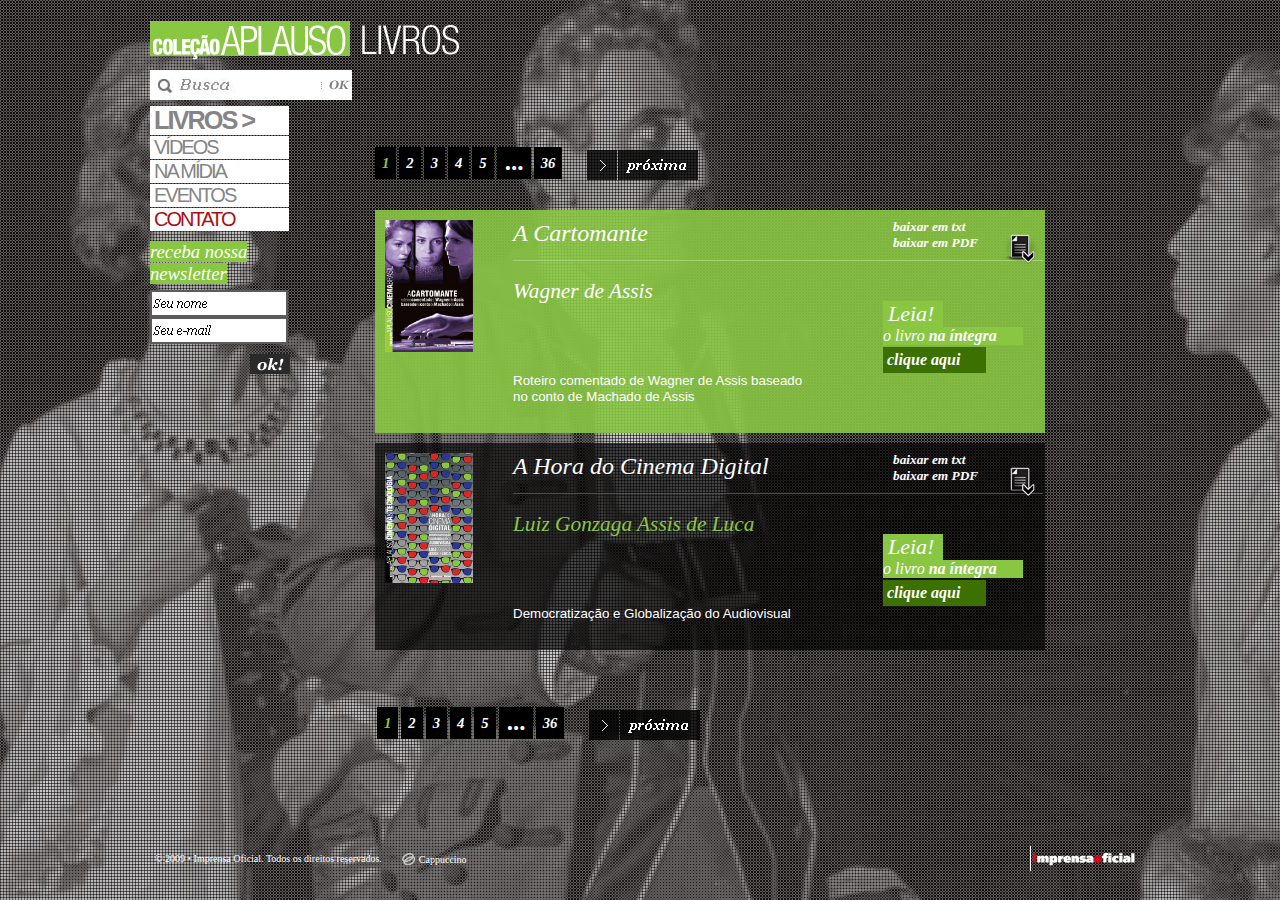
==== lista-livros.html @ cb3e5b10 "Colecao aplauso" ====
<!DOCTYPE html PUBLIC "-//W3C//DTD XHTML 1.0 Strict//EN" "http://www.w3.org/TR/xhtml1/DTD/xhtml1-strict.dtd">
<html xmlns="http://www.w3.org/1999/xhtml">

<head>
    <meta http-equiv="Content-Type" content="text/html; charset=UTF-8">

    <title>Coleção Aplauso</title>
    <link rel="stylesheet" type="text/css" href="content/css/estilo.css">
    <!--[if lte IE 7]>
    <link rel="stylesheet" type="text/css" href="content/css/estilo.ie.css" />
    <![endif]-->
    <script type="text/javascript" src="content/js/jquery.js"></script>
    <!--<script type="text/javascript" src="content/js/lightbox.js"></script>-->

    <!-- chama o JS para o menu jquery -->
    <script type="text/javascript" src="content/js/menu_jquery.js"></script>

    <!-- chama o CSS para o menu jquery -->
    <link rel="stylesheet" type="text/css" href="content/css/estilo_menu_jquery.css">


    <script type="text/javascript">
        jQuery(document).ready(function () {

            var numRand = Math.floor((Math.random() * 5) + 1); // gera numero aleatorio entre 1 e 8
            jQuery('body').addClass('background' + numRand + ''); // adiciona class ao body
            var bodyHeight = jQuery('body').innerHeight(); // grava altura total do body
            var windowHeight = jQuery(window).height(); // grava altura total da janela

            if (bodyHeight > windowHeight) {

            } else {
                jQuery('.reticula').css('height', windowHeight);
            }

        });
    </script>
    <!-- **************************** GLOBAL - HEADER - fim -->
    <script type="text/javascript" src="content/js/geral.js"></script>
</head>

<body class="background2">
    <!-- BEGIN WAYBACK TOOLBAR INSERT -->
    <script type="text/javascript" src="content/images/timestamp.js.download" charset="utf-8"></script>
    <script type="text/javascript" src="content/images/graph-calc.js.download" charset="utf-8"></script>
    <script type="text/javascript" src="content/images/auto-complete.js.download" charset="utf-8"></script>
    <script type="text/javascript" src="content/images/toolbar.js.download" charset="utf-8"></script>
    <style type="text/css">
        body {
            margin-top: 0 !important;
            padding-top: 0 !important;
            /*min-width:800px !important;*/
        }

        .wb-autocomplete-suggestions {
            text-align: left;
            cursor: default;
            border: 1px solid #ccc;
            border-top: 0;
            background: #fff;
            box-shadow: -1px 1px 3px rgba(0, 0, 0, .1);
            position: absolute;
            display: none;
            z-index: 2147483647;
            max-height: 254px;
            overflow: hidden;
            overflow-y: auto;
            box-sizing: border-box;
        }

        .wb-autocomplete-suggestion {
            position: relative;
            padding: 0 .6em;
            line-height: 23px;
            white-space: nowrap;
            overflow: hidden;
            text-overflow: ellipsis;
            font-size: 1.02em;
            color: #333;
        }

        .wb-autocomplete-suggestion b {
            font-weight: bold;
        }

        .wb-autocomplete-suggestion.selected {
            background: #f0f0f0;
        }
    </style>
    <script type="text/javascript">
        __wm.bt(575, 27, 25, 2, "web", "http://aplauso.imprensaoficial.com.br:80/lista-livros.php", "2010-07-24", 1996);
    </script>
    <div class="wb-autocomplete-suggestions " style="left: 0px; top: 1px; width: 0px;"></div>

    <div class="reticula">
        <!-- inicio RETICULA -->
        <div id="page_center">
            <div class="banner_pagina_verde"><a href="home.html"><img class="topo-verde" src="content/images/topo-verde.png"></a>
                <img class="topo-livros" src="content/images/topo-livros.png"></div>
            <!-- banner/titulo da pagina ######################### -->

            <div id="navegacao">
                <!-- inicio da  BUSCA # # # # # # # # # # # # # # # # # # # # # # # # # # # # # # # # -->
                <form name="FormularioBusca" action="lista-livros.html" method="get">
                    <fieldset id="busca-livros">
                        <p class="lupa"></p>
                        <input type="text" name="busca-livros-lista" class="mostra_texto_busca" id="caixa_busca">
                        <input type="submit" class="bt-ok" value="" name="bt-ok-busca">
                    </fieldset>
                </form>
                <!-- fim da  BUSCA # # # # # # # # # # # # # # # # # # # # # # # # # # # # # # # # -->

                <!-- inicio MENU JQUERY # # # # # # # # # # # # # # # # # # # # # # # # # # # # # # # # -->
                <ul class="menu">
                    <li id="livros">
                        <a href="lista-livros.html" class="" id="primeiro-livros">LIVROS ></a>
                        <ul class="sub_livros">
                            <li class="item1"><a href="lista-livros.html">CIÊNCIA E TECNOLOGIA</a></li>
                            <li class="item1"><a href="lista-livros.html">CRÔNICAS</a></li>
                            <li class="item1"><a href="lista-livros.html">SÉRIE CINEMA BRASIL</a></li>
                            <li class="item1"><a href="lista-livros.html">TODOS</a></li>
                            <p></p><br /><!-- UM ESPACO QUE FICA DEBAIXO DO ULTIMO LINK -->
                        </ul>
                    </li>
                
                    <li id="videos"><a href="#" class="">V&Iacute;DEOS</a></li>
                    <li id="midia"><a href="#" class="">NA M&Iacute;DIA</a></li>
                    <li id="eventos"><a href="#" class="">EVENTOS</a></li>
                    <li id="contato"><a href="contato.html" class="selected">CONTATO</a></li>
                </ul>
                <!-- FINAL MENU JQUERY # # # # # # # # # # # # # # # # # # # # # # # # # # # # # # # # -->


                <div class="receba-news-livros">
                    <form name="frmNewsletter" action="#"
                        method="POST" target="iBusca" onsubmit="return checaNewslleter();">
                        <h2 class="news-verde"><span class="txt1-news">receba nossa</span><br><span class="txt2-news">newsletter</span></h2>

                        <input class="news-seunome nome-news inp-nome" type="text" name="nome" value=""><br>

                        <input class="news-seuemail email-news inp-email" type="text" name="email" value="">

                        <span id="retornoNewsletter" class="obrigado-lista">
                            <!--<p>Obrigado!</p><p>Em breve você irá receber nossa newsletter.-->
                        </span>

                        <input width="40" height="20" class="news-ok-lista" type="submit" name="ok" id="bt-ok" value="">
                    </form>
                </div>
            </div>



            <!-- inicio CONTEUDO # # # # # # # # # # # # # # # # # # # # # # # # # # # # # # # # # #   -->
            <div class="conteudo_lista_livros">

                <!-- inicio NUMEROS PAGINAS # # # # # # # # # # # #  -->
                <ul class="numero_paginas">
                    <li class="selected"><a href="#" title="">1</a></li>
                    <li><a href="#" title="">2</a></li>
                    <li><a href="#" title="">3</a></li>
                    <li><a href="#" title="">4</a></li>
                    <li><a href="#" title="">5</a></li>
                    <li class="espaco">&nbsp;<p>...</p>
                    </li>
                    <li><a href="#" title="">36</a></li>
                    <li class="proxima"><a href="#" title=""><img src="content/images/btn-prox.png"></a><span class="seta"></span></li>
                </ul>
                <!-- fim NUMEROS PAGINAS # # # # # # # # # # # #  -->


                <div id="box_tranparente">
                    <ul class="lista_livros">
                        <li class="back_verde">
                            <span class="foto_livro">
                                <a href="livro-interna.html" title="Ler Este Livro"><img src="content/images/capa.jpg"
                                        alt="" width="88" class="imagem"></a>
                            </span>
                            <div class="informacoes">
                                <a href="livro-interna.html" title="Ler Este Livro">
                                    <h2 class="nome_livro">A Cartomante</h2><br>
                                    <h4 class="autor">Wagner de Assis</h4>
                                </a>
                                <div class="baixar">
                                    <p class="baixar-txt"><a href="#" target="_blank">baixar em txt</a></p>
                                    <p class="baixar-pdf"><a href="#" target="_blank">baixar em PDF</a></p>
                                    <p class="img-baixar"><img src="content/images/ico-baixar.png"></p>

                                    <div class="leia-livro-novo-interna ">
                                        <h2> Leia! </h2>
                                        <h4>o livro <b>na íntegra</b></h4>
                                        <h4 class="clique-leia">
                                            <a href="livro-interna.html" title="Ler Este Livro">clique aqui</a>
                                            <p></p>
                                        </h4>
                                    </div>
                                </div>

                                <p class="serie">
                                    <span class="descricao">
                                        Roteiro comentado de Wagner de Assis baseado no conto de
                                        Machado de Assis
                                    </span>
                                </p>
                            </div>
                            <br style="clear:both">
                            &nbsp;
                        </li>
                        <li class="back_preto">
                            <span class="foto_livro">
                                <a href="livro-interna.html" title="Ler Este Livro"><img src="content/images/capa(1).jpg" alt="" width="88"class="imagem"></a>
                            </span>
                            <div class="informacoes">
                                <a href="livro-interna.html" title="Ler Este Livro">
                                    <h2 class="nome_livro">A Hora do Cinema Digital</h2>
                                    <br>
                                    <h4 class="autor">Luiz Gonzaga Assis de Luca</h4>
                                </a>
                                <div class="baixar">
                                    <p class="baixar-txt"><a href="#" target="_blank">baixar em txt</a></p>
                                    <p class="baixar-pdf"><a href="#" target="_blank">baixar em PDF</a></p>
                                    <p class="img-baixar"><img src="content/images/ico-baixar.png"></p>
                                    <div class="leia-livro-novo-interna ">
                                        <h2> Leia! </h2>
                                        <h4>o livro <b>na íntegra</b></h4>
                                        <h4 class="clique-leia">
                                            <a href="livro-interna.html" title="Ler Este Livro">clique aqui</a>
                                            <p></p>
                                        </h4>
                                    </div>
                                </div>
                                <p class="serie">
                                    <!-- <span class="titulo_serie">Ciência e Tecnologia</span> -->
                                    <span class="descricao"> Democratização e Globalização do Audiovisual </span>
                                </p>
                            </div>
                            <br style="clear:both">
                            &nbsp;
                        </li>
                    </ul>


                    <div class="numero_paginas_baixo">
                        <!-- inicio NUMEROS PAGINAS # # # # # # # # # # # #  -->
                        <ul class="numero_paginas">
                            <li class="selected"><a href="#" title="">1</a></li>
                            <li><a href="#" title="">2</a></li>
                            <li><a href="#" title="">3</a></li>
                            <li><a href="#" title="">4</a></li>
                            <li><a href="#" title="">5</a></li>
                            <li class="espaco">&nbsp;
                                <p>...</p>
                            </li>
                            <li><a href="#" title="">36</a></li>
                            <li class="proxima"><a href="#" title=""><img src="content/images/btn-prox.png"></a><span class="seta"></span></li>
                        </ul> <!-- fim NUMEROS PAGINAS # # # # # # # # # # # #  -->
                    </div>
                    <br style="clear:both">
                </div>
            </div>
            <!-- fim CONTEUDO # # # # # # # # # # # # # # # # # # # # # # # # # # # # # # # # # #   -->
            


            
            <!-- inicio FOOTER # # # # # # # # # # #  -->
            <div id="footer">
                <p class="copyright">© 2009 • Imprensa Oficial. Todos os direitos reservados.</p>
                <p class="cappuccino"><img src="content/images/logo_cappuccino.png" alt="Logotipo da Cappuccino"><a target="_blank" href="#" title="Site da Cappuccino">Cappuccino</a></p>
                <p class="impresaooficial"><a target="_blank" href="#" title="Imprensa Oficial"><img src="content/images/footer_impresaoficial.png" alt=""></a></p>
            </div>
            <!-- fim FOOTER # # # # # # # # # # #  -->
            <br style="clear:both">
        </div>
    </div>
    <!-- fim RETICULA -->
</body>

</html>
---- content/css/estilo.css ----
/* CSS Document */

html, body {
	padding:0;
	margin:0
}
* {
	padding:0;
	margin:0;
	border:none;
	list-style:none;
}
body {
	/*background-image:url(../imagesbackground_home.jpg);*/
	background-color:#0e0e0e;
	background-position:center;
	background-position:top;
	background-repeat:no-repeat;
	padding:0;
	margin:0;
	height:100%;
}
/* BACKGROUNDs BODY # # # # # # # # # # # */
.background1 {
	background-image:url('../images/background_01.jpg');
}
.background2 {
	background-image:url('../images/background_02.jpg');
}
.background3 {
	background-image:url('../images/background_03.jpg');
}
.background4 {
	background-image:url('../images/background_04.jpg');
}
.background5 {
	background-image:url('../images/background_05.jpg');
}
/* BACKGROUNDs BODY # # # # # # # # # # # */



.reticula {
	background-image:url('../images/reticula.gif');
	background-repeat:repeat;
	height:100%;
}
#container {
	width:99.9%;
	background-image:url('../images/reticula.gif');
}
#page_center {
	width:990px;
	/*position:relative;
	left:50%;
	margin-left:-505px;*/
	padding-top:20px;
	padding-left:10px;
	margin-left:auto;
	margin-right:auto;
}
/*CONTINUA NA WEB - CORES*/

.txt1_verde, .txt2_verde {
	padding:0 3px 0 3px;
	background-color:#89c742;
}
.txt1_laranja, .txt2_laranja {
	padding:0 3px 0 3px;
	background-color:#f26522;
}
.txt1_azul, .txt2_azul {
	padding:0 3px 0 3px;
	background-color:#20409a;
}
.txt1_roxo, .txt2_roxo {
	padding:0 3px 0 3px;
	background-color:#7f3f98;
}
.txt1_vinho, .txt2_vinho {
	padding:0 3px 0 3px;
	background-color:#a90e13;
}
/* inicio BUSCA # # # # # # # # # # # # # # # # # # # # # # # # # # # # # # # # # */
.lupa {
	background-image:url('../images/lupa_busca.jpg');
	float:left;
	height:23px;
 *+height:24px;
	padding:3.5px 0;
	text-indent:-20000px;
	width:29px;
	z-index:30000;
 *+text-indent:0px;
}
#lupa {
	background-image:url('../images/lupa_busca.jpg');
	height:30px;
	padding:3.5px 0;
	width:29px;
	z-index:30000;
	text-indent:-20000px;
}
#busca-livros {
	margin-bottom:6px;
	position:relative;
}
#busca-livros label {
	height:50px;
}
#busca-livros input .campo_texto {
	background-color:#fff;
	height:23px;
	width:175px;
	float:left;
	padding-top:7px;
	font-size:14px;
	font-family:Arial, Helvetica, sans-serif;
	font-weight:normal;
	font-family:Georgia, "Times New Roman", Times, serif;
	font-style:italic;
}

.mostra_texto_busca {
	height:16px;
	padding:7px;
	position:absolute;
	width:100px;
}
#caixa_busca {
	padding:7px 0;
	float:left;
	width:173px;
	position:absolute;
	background-image:url('../images/texto_busca.jpg');
	background-position:left;
	background-repeat:no-repeat;
}
.bt-ok {
	background-image:url('../images/btn-ok-busca.png');
	background-repeat:no-repeat;
	cursor:pointer;
	height:19px;
	/*left:300px;*/
	position:relative;
	text-indent:-999999px;
	margin-top:3px;
/*	top:94px;
*+top:75px;*/
	width:34px;
	float:right;
}
/* final BUSCA # # # # # # # # # # # # # # # # # # # # # # # # # # # # # # # # # */




/* INICIO navegacao  # # # # # # # # # # # # # # # # # # # # # # # # # # # # # # # # # */
#navegacao {
	float:left;
	width:200px;
}
/* FIM navegacao  # # # # # # # # # # # # # # # # # # # # # # # # # # # # # # # # # */











/*Inicio FOOTER # # # # # # # # # # # # # # # # # # # # # # # # # # # # # # # # # # # */
#footer {
	margin:5px;
	margin-top:50px;
	clear:both;
	color:#FFFFFF;
	/*+*margin-left:15px;
	+*width:900px;*/
	position:relative;
	bottom:0;
}
#footer p {
	float:left;
	font-family:Tahoma;
	font-size:10px;
}
/* imagens / governo , imprensa oficial*/
#footer .governo {
	margin-top:-10px;
}
#footer .impresaooficial {
	margin-top:-10px;
	margin-left:345px;
	margin-left:345px;
}
/*LADO DIREITO*/
#footer .cappuccino {
	margin-left:20px;
	margin-top:-4px;
}
#footer .cappuccino img {
	margin-top:2px;
	position:relative;
	top:2px;
	margin-right:4px;
}
/* LINKS */
#footer .cappuccino a {
	color:#FFFFFF;
	text-decoration:none;
}
#footer .cappuccino a:visited {
	color:#FFFFFF;
	text-decoration:none;
}
#footer .cappuccino a:hover {
	color:#FFFFFF;
	text-decoration:underline;
}
/*final  FOOTER # # # # # # # # # # # # # # # # # # # # # # # # # # # # # # # # # # # */





/*INICIO INDICAR PARA AMIGO # # # # # # # # # # # # # # # # # # # # # # # # # # # # # #  */
.menu_indicar {
	margin-top:35px;
	margin-bottom:50px;
	display:block;
}
.menu_indicar li {
	margin-bottom:10px;
}
/*FIM INDICAR PARA AMIGO # # # # # # # # # # # # # # # # # # # # # # # # # # # # # #  */













/* Livros Relaccionados*/
#titulos_relacionados {
	clear:both;
	margin-bottom:50px;
	margin-top:25px;
	display:block;
}
/*COMPRAR LIVRO / LER LIVRO ######################################*/
#comprar_livro {
	float:left;
}
/*PAGINA INICIAL - HOME ###################################################################################### */
.banner_pagina_vermelho {
	width:600px;
	height:50px;
	background-image:url(../imageslogo_topo_vermelho.png);
	background-repeat:no-repeat;
}
.banner_pagina_verde {
	width:600px;
	height:50px;/*background-image:url(../imageslogo_topo_verde_03.png);
	background-repeat:no-repeat;*/
}
.banner_pagina_roxo {
	width:600px;
	height:50px;/*background-image:url(../imageslogo_topo_roxo.png);
	background-repeat:no-repeat;*/
}
.banner_pagina_azul {
	width:600px;
	height:50px;/*background-image:url(../imageslogo_topo_azul.png);
	background-repeat:no-repeat;*/
}
.banner_pagina_laranja {
	width:600px;
	height:50px;/*background-image:url(../imageslogo_topo_laranja.png);
	background-repeat:no-repeat;*/
}
.banner_pagina_vinho {
	width:600px;
	height:50px;/*background-image:url(../imageslogo_topo_vinho.png);
	background-repeat:no-repeat;*/
}
.topo-livros {
	margin-bottom:2px;
}
.comeco {
}
.topo-verde {
	margin-bottom:-4px;
}
.topo-vermelho {
	margin-bottom:3px;
}
.topo-roxo {
	margin-bottom:0px;
}
.comeco-vermelho {
	margin-bottom:3px;
}
#menu li {
	list-style:none;
	margin-top:-5px;
}
#menu li ul li img {
	border-bottom:solid 2px #c8c8c8;
}
/* INICIO Conteudo #########################*/
.conteudo_home {
	padding-top:55px;
	float:left;
	margin-left:10px;
	margin-bottom:30px;
	width:750px;
	min-height:500px;
}
#container #page_center div.conteudo_livro_autor {
	padding-top:55px;
	float:left;
	margin-left:10px;
	margin-bottom:30px;
	width:750px;
	min-height:500px;
}
/* INICIO Lista de Livros #######################################################################################
#############################################################################################################*/


/* CLASS PARA PHP*/
.conteudo_lista_livros .numero_paginas .selected {
/*background-color:#89c742;*/
}
.conteudo_lista_livros .numero_paginas .espaco {
	background:#000000 none repeat scroll 0 0;
	width:20px;
}
.espaco {
	background:#000000 none repeat scroll 0 0;
	width:20px;
+*height:20px;
}
.espaco p {
	color:#FFFFFF;
	font-size:25px;
	font-weight:bold;
	height:24px;
	margin-left:1px;
	margin-top:-24px;
}
.conteudo_lista_livros .numero_paginas .espaco p {
	color:#FFFFFF;
	font-size:25px;
	font-weight:bold;
	height:24px;
	margin-left:1px;
	margin-top:-24px;
}
.conteudo_lista_livros .numero_paginas_baixo .espaco p {
	color:#FFFFFF;
	font-size:25px;
	font-weight:bold;
	height:24px;
	margin-left:1px;
	margin-top:-24px;
}
.conteudo_lista_livros .numero_paginas_baixo .espaco {
	background:#000000 none repeat scroll 0 0;
	width:20px;
}
/* CLASS PARA PHP*/



.conteudo_lista_livros {
	float:left;
	padding-top:55px;
	margin-left:210px;
 *+position:relative; /*HACK IE7*/
 *+left:-140px; /*HACK IE7*/
 *+top:25px; /*HACK IE7*/
	margin-bottom:100px;
	width:550px;
}
/* inicio numeros paginas*/
.conteudo_lista_livros .numero_paginas {/*alinha a lista de numero de cima*/
	margin-left:-185px;
 *+position:relative; /*HACK IE7*/
 *+left:-50px; /*HACK IE7*/
	margin-top:50px;
}
.conteudo_lista_livros .numero_paginas_baixo {/*alinha a lista de numero debaixo*/
	margin-left:187px;
	position:relative;
	top:15px;
 *+top:20px; /*HACK IE7*/
 *+left:50px; /*HACK IE7*/
}
.conteudo_lista_livros .numero_paginas .seta { /*a setinha dos botoes*/
	color:#FFFFFF;
	font-size:15pt;
	font-family:"Times New Roman", Times, serif;
	margin-left:20px;
	position:relative;
	top:2px;
}
/* anterior*/
.conteudo_lista_livros .numero_paginas .anterior {
	background:transparent;
	margin-right:12px;
	margin-bottom:10px;/* hack para o bt ficar a direita*/
	padding-left:10px;
	padding-top:3px;
	width:100px;
	height:24px;
}
/* proxima */
.conteudo_lista_livros .numero_paginas .proxima {
	background:transparent !important;
	height:21px;
	margin-left:10px;
	padding:3px 10px 10px 12px;
	width:100px;
 *+height:20px; /*HACK IE7*/;
}
.conteudo_lista_livros .numero_paginas .proxima a {
	widows:111px;
	height:30px;
	text-indent: 0 !important;
}
.conteudo_lista_livros .numero_paginas a:hover {
	text-decoration:underline;
}
.conteudo_lista_livros .numero_paginas li {
	float:left;
	padding:7px;
	margin-top:-28px;
	margin-right:3px;
	background-color:#000;
}
.conteudo_lista_livros .numero_paginas li a {
	color:#FFFFFF;
	font-family:Georgia, "Times New Roman", Times, serif;
	font-size:11pt;
	text-decoration:none;
	font-style:italic;
	font-weight:bold;
}
/**************############################***********/

/* inicio numeros paginas*/

.opcoes-comentar .comentar a {
}
.comentarios-paginacao {
*+margin-bottom:80px;
	margin-bottom:100px;
}
.numero_paginas {/*alinha a lista de numero de cima*/
 *+margin-left:0;
	margin-left:-187px;
	margin-top:50px;
	margin-bottom:70px;
 +*margin-bottom:30px;
}
.numero_paginas_comentarios {
	margin-bottom:70px !important;
	margin-top:47px !important;
	margin-left:0px !important;
}
.numero_paginas_baixo {/*alinha a lista de numero debaixo*/
	margin-left:0px;
 *+margin-left:0px;
	position:relative;
}
.numero_paginas .seta { /*a setinha dos botoes*/
	color:#FFFFFF;
	font-size:15pt;
	font-family:"Times New Roman", Times, serif;
	margin-left:20px;
	position:relative;
	top:2px;
}
/* anterior*/
.numero_paginas .anterior {
	background:transparent !important;
	margin-right:12px;
	margin-bottom:10px;/* hack para o bt ficar a direita*/
	padding-left:10px;
	padding-top:3px;
	width:100px;
	height:24px;
}
/* proxima */
.numero_paginas .proxima {
	background:transparent !important;
	height:21px;
	margin-left:0px;
	padding:3px 10px 10px 12px;
	width:100px;
 *+height:20px; /*HACK IE7*/;
}
.numero_paginas a:hover {
	text-decoration:underline;
}
.numero_paginas li {
	float:left;
	padding:7px;
	margin-top:-28px;
	margin-right:3px;
	background-color:#000;
}
.numero_paginas li a {
	color:#FFFFFF;
	font-family:Georgia, "Times New Roman", Times, serif;
	font-size:11pt;
	text-decoration:none;
	font-style:italic;
	font-weight:bold;
}
.selected a {
	color:#89C742 !important;
}
.conteudo_na_midia .selected a {
	color:#20409A !important;
}
/*INICIO INDICAR BOTAO VOLTAR # # # # # # # # # # # # # # # # # # # # # # # # # # # # # #  */
.conteudo_lista_livros #voltar {
	clear:both;
	width:75px;
	height:15px;
	margin-top:15px;
	padding:10px;
	background-color:#fff;
	clear:both;
 *+position:relative;/*HACK IE6*/
 *+left:4px;/*HACK IE6*/
}
.conteudo_lista_livros #voltar a {
	color:#979797;
	font-family:Georgia, "Times New Roman", Times, serif;
	font-style:italic;
	font-size:14pt;
	position:relative;
	top:-3px;
}
.conteudo_lista_livros #voltar a:visited {
	color:#979797;
	font-family:Georgia, "Times New Roman", Times, serif;
	font-style:italic;
	font-size:14pt;
	position:relative;
	top:-3px;
}
/*FIM BOTAO VOLTAR # # # # # # # # # # # # # # # # # # # # # # # # # # # # # #  */









.conteudo_lista_livros #box_tranparente {
	margin-top:10px;
	padding:15px;
	position:relative;
 *+width:700px;/*HACK IE7*/
 *+position:relative;/*HACK IE7*/
 *+left:80px;/*HACK IE7*/
}
.conteudo_lista_livros #box_tranparente .texto {
	float:left;
	margin-left:70px;
	width:430px;
}
.conteudo_lista_livros #box_tranparente .texto .verde {
	color:#89c742;
	font-family:Tahoma, arial, verdana;
	margin-bottom:20px;
	font-size:10pt;
}
.conteudo_lista_livros #box_tranparente .texto .branco {
	color:#fff;
	font-family:Tahoma, arial, verdana;
	margin-bottom:20px;
	font-size:10pt;
}
/* inicio CAIXA TRANSPARENTE CONTEUDO*/
.conteudo_lista_livros #box_tranparente .lista_livros .back_verde {/* cor verde*/
	background-image:url(../images/back_alpha_green.png);
	padding:10px;
	/* *+padding:5px;/*HACK IE6*/
	padding-right:0;
	clear:both;
	/* *+position:relative;/*HACK IE6*/
/* *+top:-20px;/*HACK IE6*/
  margin-bottom:10px;
}
.conteudo_lista_livros #box_tranparente .lista_livros .back_preto {/* cor preta*/
	background-image:url(../images/back_alpha_box.png);
	padding:10px;
	/* *+padding:5px;/*HACK IE6*/
	padding-right:0;
	clear:both;
	/* *+position:relative;/*HACK IE6*/
/* *+top:-20px;/*HACK IE6*/
 margin-bottom:10px;
}
/* conteudo da lista */
.conteudo_lista_livros #box_tranparente .lista_livros .foto_livro {/* fotodo livro */
	float:left;
	margin-right:40px;/* *+position:relative;/*HACK IE6*//* *+top:2px;/*HACK IE6*/
/* *+left:5px;/*HACK IE6*/
}
.conteudo_lista_livros #box_tranparente .lista_livros .back_preto .informacoes {/* descricao / borda (preto) */
	float:left;
	/*border-bottom:solid 1px #4e4e4e;*/
	width:530px;/* *+width:370px/*HACK IE6*/
}
.conteudo_lista_livros #box_tranparente .lista_livros .back_verde .informacoes {/* descricao / borda (verde) */
	float:left;
	/*  border-bottom:solid 1px #a4d270;*/
	width:530px;/* *+width:370px/*HACK IE6*/
}
/*configuracao fonte texto lista*/
.conteudo_lista_livros #box_tranparente .lista_livros .informacoes .nome_livro {
	/*float:left;*/
	color:#FFFFFF;
	font-family:Georgia, "Times New Roman", Times, serif;
	font-size:18pt;
	text-decoration:none;
	font-style:italic;
	font-weight:normal;
	height:40px;
}
.conteudo_lista_livros #box_tranparente .lista_livros .back_preto .informacoes .nome_livro {
	border-bottom:solid 1px #4e4e4e;
}
.conteudo_lista_livros #box_tranparente .lista_livros .back_verde .informacoes .nome_livro {
	border-bottom:solid 1px #a4d270;
}
.conteudo_lista_livros #box_tranparente .lista_livros .informacoes .autor {
	float:left;
	width:300px;
}
.conteudo_lista_livros #box_tranparente .lista_livros .back_verde .informacoes .autor {
	color:#fff;
	font-family:Georgia, "Times New Roman", Times, serif;
	font-size:16pt;
	text-decoration:none;
	font-style:italic;
	font-weight:normal;
}
.conteudo_lista_livros #box_tranparente .lista_livros .back_preto .informacoes .autor {
	color:#89c742;
	font-family:Georgia, "Times New Roman", Times, serif;
	font-size:16pt;
	text-decoration:none;
	font-style:italic;
	font-weight:normal;
}
/* SERIE # # # # # # # # #  */
.conteudo_lista_livros #box_tranparente .lista_livros .informacoes .serie {
	clear:both;
	color:#fff;
	font-family:Georgia, "Times New Roman", Times, serif;
	font-size:10pt;
	width:300px;
}
.conteudo_lista_livros #box_tranparente .lista_livros .informacoes .serie .titulo_serie {
	display:block;
	margin-bottom:10px;
	padding-top:10px;
	font-size:12pt;
	font-style:italic;
}
.conteudo_lista_livros #box_tranparente .lista_livros .informacoes .serie .descricao {
	font-family:Tahoma, arial, verdana;
}
/* FIM Lista de Livros #######################################################################################
#############################################################################################################*/



















/* INICIO livro sobre o autor ###################################################################*/

.conteudo_sobre_autor {
	padding-top:55px;
	float:left;
	margin-left:10px;
	margin-bottom:30px;
	width:750px;
	min-height:500px;
}
.conteudo_sobre_autor h1 {
	background-color:#89c742;
	font-family:Georgia, "Times New Roman", Times, serif;
	color:#fff;
	font-size:45pt;
	font-weight:normal;
	font-style:italic;
	width:480px;
	padding:8px;
}
.conteudo_sobre_autor h3 {
	background-color:#89c742;
	font-family:Georgia, "Times New Roman", Times, serif;
	color:#fff;
	font-size:15pt;
	font-weight:normal;
	font-style:italic;
	width:370px;
	padding:8px;
	padding-top:0;
}
#box_tranparente {
	margin-top:10px;
	margin-left:-150px;
	padding:15px;
	position:relative;
	left:-50px;
}
.conteudo_sobre_autor #box_tranparente .foto {
	float:left;
}
.conteudo_sobre_autor #box_tranparente .texto {
	float:left;
	margin-left:70px;
	width:430px;
}
.conteudo_sobre_autor #box_tranparente {
	margin-left:50px;
	margin-bottom:50px;
	background-image:url(../images/back_alpha_box.png);
}
.conteudo_sobre_autor #box_tranparente h2 {
	font-family:Georgia, "Times New Roman", Times, serif;
	color:#fff;
	font-size:20pt;
	font-weight:normal;
	font-style:italic;
}
.conteudo_sobre_autor #box_tranparente em {
	font-family:Georgia, "Times New Roman", Times, serif;
	color:#fff;
	font-size:12pt;
	font-weight:normal;
	font-style:italic;
}
.conteudo_sobre_autor #box_tranparente .texto .verde {
	color:#89c742;
	font-family:Tahoma, arial, verdana;
	margin-bottom:20px;
	font-size:10pt;
}
.conteudo_sobre_autor #box_tranparente .texto .branco {
	color:#fff;
	font-family:Tahoma, arial, verdana;
	margin-bottom:20px;
	font-size:10pt;
}
.conteudo_sobre_autor .videos_fotos li {
	float:left;
	margin-right:25px;
	margin-top:-10px;
}
.videos_fotos {
	float:left;
	width:320px;
	margin-right:35px;
}
/*INICIO INDICAR BOTAO VOLTAR # # # # # # # # # # # # # # # # # # # # # # # # # # # # # #  */
.conteudo_sobre_autor #voltar {
	clear:both;
	width:75px;
	height:15px;
	margin-top:15px;
	padding:10px;
	background-color:#fff;
	clear:both;
 *+position:relative;/*HACK IE6*/
 *+left:4px;/*HACK IE6*/
}
.conteudo_sobre_autor #voltar a {
	color:#979797;
	font-family:Georgia, "Times New Roman", Times, serif;
	font-style:italic;
	font-size:14pt;
	font-weight:bold;
	text-decoration:none;
	position:relative;
	top:-3px;
}
.conteudo_sobre_autor #voltar a:visited {
	color:#979797;
	font-family:Georgia, "Times New Roman", Times, serif;
	font-style:italic;
	font-size:14pt;
	font-weight:bold;
	text-decoration:none;
	position:relative;
	top:-3px;
}
.conteudo_sobre_autor #voltar a:hover {
	text-decoration:underline;
}
/*FIM INDICAR BOTAO VOLTAR # # # # # # # # # # # # # # # # # # # # # # # # # # # # # #  */



/* FIM livro sobre o autor ################################################################################################
###########################################################################################################################*/



















/* INICIO Conteudo Livro Interna ########################################################################
#########################################################################################################*/

.conteudo_livro_interna {
	padding-top:55px;
	float:left;
	margin-left:10px;
	margin-bottom:150px;
	width:770px;
}
.conteudo_livro_interna #box_tranparente {
	margin-left:50px;
	margin-top:15px;
	margin-bottom:50px;
	padding:30px 20px 0px 20px;
	background-image:url(../images/back_alpha_box.png);
	width:455px;
	float:left;
}
.conteudo_livro_interna #box_tranparente .texto {/*Conteudo que esta dentro da DIV*/
	float:left;
	width:100%;
}
.conteudo_livro_interna h1 {
	background-color:#89C742;
	color:#FFFFFF;
	font-family:Georgia, "Times New Roman", Times, serif;
	font-size:35pt;
	font-style:italic;
	font-weight:normal;
	padding:0 15px 3px;
	width:462px;
}
.conteudo_livro_interna h3 {
	background-color:#89c742;
	font-family:Georgia, "Times New Roman", Times, serif;
	color:#fff;
	font-size:13pt;
	font-weight:normal;
	font-style:italic;
	width:370px;
	padding:8px;
	padding-top:0;
}
.conteudo_livro_interna .autor {
	font-size:12pt !important;
	font-weight:bold !important;
}
/*cores dos textos / dentro da div transparente*/
.conteudo_livro_interna #box_tranparente .texto .verde {
	color:#89c742;
	font-family:Tahoma, arial, verdana;
	margin-bottom:20px;
	font-size:10pt;
}
.conteudo_livro_interna #box_tranparente .texto .branco {
	color:#fff;
	font-family:Tahoma, arial, verdana;
	margin-bottom:5px;
	font-size:10pt;
}
/*Inicio Comprar Ver Livro ###########*/
#comprar_livro {
	float:left;
	margin-left:-30px;
	margin-top:13px;
	position:relative;
	text-align:center;
	width:250px;
	z-index:1;
}
#comprar_livro a img {
	margin-top:0px;
}
/*Inicio Livros Fotos ###########*/
.conteudo_livro_interna .videos_fotos {
/*padding-top:40px;
	*+padding-top:20px;/*HACK IE7*//**/

}
.conteudo_livro_interna .videos_fotos li {
	float:left;
	margin-right:20px;
}
/*fim Livros Fotos ###########*/





/*INICIO INDICAR BOTAO VOLTAR # # # # # # # # # # # # # # # # # # # # # # # # # # # # # #  */
.conteudo_livro_interna #voltar {
	clear:both;
	width:75px;
	height:15px;
	margin-top:15px;
 +*margin-top:25px;
	padding:10px;
	background-color:#fff;
	clear:both;
 *+position:relative;/*HACK IE6*/
 *+left:4px;/*HACK IE6*/
}
.conteudo_livro_interna #voltar a {
	color:#979797;
	font-family:Georgia, "Times New Roman", Times, serif;
	font-style:italic;
	font-size:14pt;
	font-weight:bold;
	text-decoration:none;
	position:relative;
	top:-3px;
}
.conteudo_livro_interna #voltar a:visited {
	color:#979797;
	font-family:Georgia, "Times New Roman", Times, serif;
	font-style:italic;
	font-size:14pt;
	font-weight:bold;
	text-decoration:none;
	position:relative;
	top:-3px;
}
.conteudo_livro_interna #voltar a:hover {
	text-decoration:underline;
}
/*FIM INDICAR BOTAO VOLTAR # # # # # # # # # # # # # # # # # # # # # # # # # # # # # #  */


/* FIM Conteudo Livro Interna ############################################################################################
########################################################################################################################*/






















/* INICIO Conteudo Indicar ###################################################################*/

.conteudo_indicar {
	padding-top:55px;
	float:left;
	margin-left:10px;
	margin-bottom:30px;
	width:770px;
}
.conteudo_indicar h1 {
	background-color:#89c742;
	font-family:Georgia, "Times New Roman", Times, serif;
	color:#fff;
	font-size:45pt;
	font-weight:normal;
	font-style:italic;
	width:480px;
	padding:8px;
}
.conteudo_indicar h3 {
	background-color:#89c742;
	font-family:Georgia, "Times New Roman", Times, serif;
	color:#fff;
	font-size:15pt;
	font-weight:normal;
	font-style:italic;
	width:370px;
	padding:8px;
	padding-top:0;
}
.conteudo_indicar #box_tranparente {
	margin-left:50px;
	margin-bottom:60px;
	padding:30px 20px 20px 20px;
	background-image:url(../images/back_alpha_box.png);
	width:700px;
	float:left;
}
/*Texto com a descric�o form*/
.conteudo_indicar #box_tranparente .formulario p {
	color:#FFFFFF;
	font-family:Georgia, "Times New Roman", Times, serif;
	font-size:8pt;
	font-weight:normal;
	border-top:solid 1px #333;
	border-bottom:solid 1px #333;
	width:725px;
	margin-top:-20px;
	margin-left:-10px;
	margin-bottom:20px;
}
.conteudo_indicar #box_tranparente .formulario p span {
	display:block;
	font-family:Tahoma, arial, verdana;
	font-size:10pt;
	left:50%;
	margin-left:-290px;
	padding:10px 0;
	position:relative;
	width:580px;
}
/*inicia os campos do formulario*/
.conteudo_indicar #box_tranparente .formulario fieldset {
	width:560px;
	position:relative;
	left:50%;
 *left:10%;
	margin-left:-290px;
 *margin-left:0px;
	font-family:Georgia, "Times New Roman", Times, serif;
	color:#fff;
	font-style:italic;
	font-size:13pt;
}
.conteudo_indicar #box_tranparente .formulario .part1 {
	margin-bottom:28px;
}
.conteudo_indicar #box_tranparente .formulario fieldset label {
	display:block;
	clear:both;
	margin-bottom:17px;
}
.conteudo_indicar #box_tranparente .formulario fieldset input {
	margin-left:30px;
	width:380px;
	height:20px;
	background-color:#000;
	border:solid 1px #333;
	float:right;
	padding-top:4px;
	padding:4px;
	color:#fff;
	font-family:Georgia, "Times New Roman", Times, serif;
	font-style:italic;
	font-size:9pt;
}
.conteudo_indicar #box_tranparente .formulario fieldset .enviar input {
	background-color:#89c742;
	width:90px;
	height:32px;
	font-family:Georgia, "Times New Roman", Times, serif;
	font-style:italic;
	font-size:15pt;
	margin-top:30px;
	padding-top:0;
}
/*cores dos textos / dentro da div transparente*/
.conteudo_indicar #box_tranparente .texto .verde {
	color:#89c742;
	font-family:Tahoma, arial, verdana;
	margin-bottom:20px;
	font-size:10pt;
}
.conteudo_indicar #box_tranparente .texto .branco {
	color:#fff;
	font-family:Tahoma, arial, verdana;
	margin-bottom:20px;
	font-size:10pt;
}
/*Inicio Livros Fotos ###########*/
.conteudo_indicar .videos_fotos {
	clear:both;
}
.conteudo_indicar .videos_fotos li {
	float:left;
	margin-right:20px;
}
/*INICIO INDICAR BOTAO VOLTAR # # # # # # # # # # # # # # # # # # # # # # # # # # # # # #  */
.conteudo_indicar #voltar {
	clear:both;
	width:75px;
	height:15px;
	padding:10px;
	background-color:#fff;
	clear:both;
 *+position:relative;/*HACK IE6*/
 *+top:-10px;

}
.conteudo_indicar #voltar a {
	color:#979797;
	font-family:Georgia, "Times New Roman", Times, serif;
	font-style:italic;
	font-size:14pt;
	font-weight:bold;
	text-decoration:none;
	position:relative;
	top:-3px;
}
.conteudo_indicar #voltar a:visited {
	color:#979797;
	font-family:Georgia, "Times New Roman", Times, serif;
	font-style:italic;
	font-size:14pt;
	font-weight:bold;
	text-decoration:none;
	position:relative;
	top:-3px;
}
.conteudo_indicar #voltar a:hover {
	text-decoration:underline;
}
/*FIM INDICAR BOTAO VOLTAR # # # # # # # # # # # # # # # # # # # # # # # # # # # # # #  */


/* FIM Conteudo Indicar ##################################################################################################
#######################################################################################################################*/




















/* INICIO CONTEUDO VIDEOS ###################################################################################################
########################################################################################################################*/

.conteudo_videos .video {
	background-image:url(../images/back_alpha_box.png);
	margin-left:-200px;
	width:720px;
 *+width:740px;/*HACK IE7*/
	padding:10px;
}
.conteudo_videos .video .titulo_video {
	border-bottom:1px solid #777777;
	border-top:1px solid #777777;
	color:#FFFFFF;
	font-family:Georgia, "Times New Roman", Times, serif;
	font-size:18pt;
	font-style:italic;
	font-weight:normal;
	margin-bottom:20px;
	padding:3px;
}
.conteudo_videos {
	padding-top:55px;
	float:left;
	margin-left:210px;
	margin-bottom:30px;
	width:550px;
}
.conteudo_videos #box_tranparente {
	margin-top:10px;
	padding:15px;
	position:relative;
}
.conteudo_videos #box_tranparente .texto {
	float:left;
	margin-left:70px;
	width:430px;
}
.conteudo_videos #box_tranparente .texto .verde {
	color:#89c742;
	font-family:Tahoma, arial, verdana;
	margin-bottom:20px;
	font-size:10pt;
}
.conteudo_videos #box_tranparente .texto .branco {
	color:#fff;
	font-family:Tahoma, arial, verdana;
	margin-bottom:20px;
	font-size:10pt;
}
/*VIDEO / O*/
.conteudo_videos .video object {
	margin-top:10px;
	display:block;
}
/* inicio CAIXA TRANSPARENTE CONTEUDO*/

.conteudo_videos #box_tranparente .lista_livros {
	margin-left:-16px;
	width:750px;
 *+width:790px;/*HACK IE7*/
}
/*OUTROS VIDEOS */
.conteudo_videos #box_tranparente .lista_livros .outros_videos {
	background-color:#f26522;
	width:140px;
	padding:10px 0 10px 0;
	text-align:center;
 *+margin-left:-13px;/*HACK IE7*/
	color:#FFFFFF;
	font-size:15pt;
	font-family:Georgia, "Times New Roman", Times, serif;
	font-style:italic;
	text-decoration:none;
}
.conteudo_videos #box_tranparente .lista_livros .back_verde/*laranja*/ {/* cor verde*/
	float:left;
	background-image:url(../imagesback_alpha_orange.png);
	padding:10px;
	padding-right:0;
	border-top:1px #555 solid;
	width:361px;
 *+width:377px;/*HACK IE7*/
	height:80px;
 *+margin-left:-15px;
}
.conteudo_videos #box_tranparente .lista_livros .back_preto {/* cor preta*/
	float:left;
	background-image:url(../images/back_alpha_box.png);
	padding:10px;
	padding-right:0;
	border-top:1px #555 solid;
	width:361px;
 *+width:377px;/*HACK IE7*/
	height:80px;
 *+margin-left:-15px;/*HACK IE7*/
}
/* conteudo da lista */
.conteudo_videos #box_tranparente .lista_livros .back_preto .informacoes {/* descricao / borda (preto) */
	float:left;
	width:160px;
	margin-left:-20px;
}
.conteudo_videos #box_tranparente .lista_livros .back_verde .informacoes {/* descricao / borda (verde) */
	float:left;
	margin-left:-20px;
}
/*configuracao fonte texto lista*/
.conteudo_videos #box_tranparente .lista_livros .foto_livro {/* fotodo livro */
	float:left;
	margin-right:40px;
}
.conteudo_videos #box_tranparente .lista_livros .foto_livro img {
	width:50px;
}
.conteudo_videos #box_tranparente .lista_livros .informacoes .nome_livro {
	float:left;
	color:#FFFFFF;
	font-family:Georgia, "Times New Roman", Times, serif;
	font-size:14pt;
	text-decoration:none;
	font-style:italic;
	font-weight:normal;
}
.conteudo_videos #box_tranparente .lista_livros .informacoes .nome_livro a {
	color:#fff;
	text-decoration:none;
}
.conteudo_videos #box_tranparente .lista_livros .informacoes .serie {
	color:#FFFFFF;
	font-family:Georgia, "Times New Roman", Times, serif;
	font-size:8pt;
	text-decoration:none;
	font-style:italic;
	font-weight:normal;
	display:block;
	clear:both;
}
/*INICIO INDICAR BOTAO VOLTAR # # # # # # # # # # # # # # # # # # # # # # # # # # # # # #  */
.conteudo_videos #voltar {
	clear:both;
	width:75px;
	height:15px;
	padding:10px;
	background-color:#fff;
	clear:both;
	position:relative;/*HACK IE6*/
	top:20px;
 *+left:-15px;/*HACK IE6*/
}
.conteudo_videos #voltar a {
	color:#979797;
	font-family:Georgia, "Times New Roman", Times, serif;
	font-style:italic;
	font-size:14pt;
	font-weight:bold;
	text-decoration:none;
	position:relative;
	top:-3px;
}
.conteudo_videos #voltar a:visited {
	color:#979797;
	font-family:Georgia, "Times New Roman", Times, serif;
	font-style:italic;
	font-size:14pt;
	font-weight:bold;
	text-decoration:none;
	position:relative;
	top:-3px;
}
.conteudo_videos #voltar a:hover {
	text-decoration:underline;
}
/*FIM BOTAO VOLTAR # # # # # # # # # # # # # # # # # # # # # # # # # # # # # #  */

/* FIM CONTEUDO VIDEOS ###################################################################*/
























/* INICIO NA MIDIA #######################################################################################
#############################################################################################################*/
.namidia-paginacao {
	margin-top:-50px;
*+margin-top:-10px;
}
.coment-list {
	margin-left:0px;
}
.conteudo_na_midia {
	float:left;
	padding-top:55px;
	margin-left:210px;
 *+position:relative; /*HACK IE7*/
 *+left:-140px; /*HACK IE7*/
 *+top:25px; /*HACK IE7*/
	margin-bottom:30px;
	width:550px;
}
/*INICIO INDICAR BOTAO VOLTAR # # # # # # # # # # # # # # # # # # # # # # # # # # # # # #  */
.conteudo_na_midia #voltar {
	clear:both;
	width:75px;
	height:15px;
	margin-top:15px;
	padding:10px;
	background-color:#fff;
	clear:both;
	position:relative;/*HACK IE6*/
	left:-181px;
	top:10px;
 *+left:-53px;/*HACK IE6*/
}
.conteudo_na_midia #voltar a {
	color:#979797;
	font-family:Georgia, "Times New Roman", Times, serif;
	font-style:italic;
	font-size:14pt;
	text-decoration:none;
	font-weight:bold;
	position:relative;
	top:-3px;
}
.conteudo_na_midia #voltar a:visited {
	color:#979797;
	font-family:Georgia, "Times New Roman", Times, serif;
	font-style:italic;
	font-size:14pt;
	text-decoration:none;
	font-weight:bold;
	position:relative;
	top:-3px;
}
.conteudo_na_midia #voltar a:hover {
	text-decoration:underline;
}
/*FIM BOTAO VOLTAR # # # # # # # # # # # # # # # # # # # # # # # # # # # # # #  */









.conteudo_na_midia #box_tranparente {
	margin-top:-20px;
 +*margin-top:80px;
	padding:15px;
	position:relative;
 *+width:700px;/*HACK IE7*/
 *+position:relative;/*HACK IE7*/
 *+left:80px;/*HACK IE7*/
}
/* inicio CAIXA TRANSPARENTE CONTEUDO*/
.conteudo_na_midia #box_tranparente .lista_pdf .back_azul {/* cor verde*/
	height:100px;
 *+height:138px;;/*HACK IE7*/
	background-image:url(../imagesback_alpha_blue.png);
	padding:25px;
 *+padding:5px;/*HACK IE6*/
	padding-right:0;
	clear:both;
	margin-bottom:5px;
 *+position:relative;/*HACK IE6*/
 *+top:-20px;/*HACK IE6*/
}
.conteudo_na_midia #box_tranparente .lista_pdf .back_preto {/* cor preta*/
	height:100px;
 *+height:138px;;/*HACK IE7*/
	background-image:url(../images/back_alpha_box.png);
	padding:25px;
 *+padding:5px;/*HACK IE6*/
	padding-right:0;
	clear:both;
	margin-bottom:5px;
 *+position:relative;/*HACK IE6*/
 *+top:-20px;/*HACK IE6*/
}
/* conteudo da lista */
.conteudo_na_midia #box_tranparente .lista_pdf .ico_pdf {/* fotodo livro */
	float:left;
	margin-right:40px;
 *+position:relative;/*HACK IE6*/
 *+top:15px;/*HACK IE6*/
 *+left:15px;/*HACK IE6*/
}
.conteudo_na_midia #box_tranparente .lista_pdf .back_preto .informacoes {/* descricao / borda (preto) */
	float:left;
	width:530px;
	color:#fff;
 *+width:370px;/*HACK IE6*/
	width:500px;
 *+margin-top:15px;/*HACK IE6*/
}
.conteudo_na_midia #box_tranparente .lista_pdf .back_azul .informacoes {/* descricao / borda (verde) */
	float:left;
	width:530px;
	color:#fff;
 *+width:370px;/*HACK IE6*/
	width:500px;
 *+margin-top:15px;/*HACK IE6*/
}
.conteudo_na_midia #box_tranparente .lista_pdf .informacoes .descricao {
	font-size:16px;
	font-family:Georgia, "Times New Roman", Times, serif;
	font-style:italic;
	font-weight:bold;
	display:block;
	margin-bottom:30px;
	color:#fff;
}
.conteudo_na_midia #box_tranparente .lista_pdf .informacoes .descricao a {
	color:#fff;
	text-decoration:none;
}
.conteudo_na_midia #box_tranparente .lista_pdf .informacoes .endereco {
	font-size:14px;
	display:block;
}
.conteudo_na_midia #box_tranparente .lista_pdf .informacoes .data {
	font-size:14px;
	display:block;
}
/* FIM Lista de Livros #######################################################################################
#############################################################################################################*/



















/* INICIO CONTEUDO EVENTOS ###################################################################################################
########################################################################################################################*/

.conteudo_eventos .video {
	background-image:url(../images/back_alpha_box.png);
	margin-left:-200px;
	width:720px;
 *+width:740px;/*HACK IE7*/
	padding:10px;
}
.conteudo_eventos .video .titulo_video {
	color:#FFFFFF;
	font-family:Georgia, "Times New Roman", Times, serif;
	font-size:18pt;
	font-style:italic;
	font-weight:bold;
	padding:3px;
	padding-top:10px;
	border-top:#777 solid 1px;
}
.conteudo_eventos .video .data {
	color:#fff;
	font-family:Georgia, "Times New Roman", Times, serif;
	font-style:italic;
	font-size:11pt;
	font-weight:bold;
}
.conteudo_eventos .video .midia {
	color:#fff;
	font-family:Georgia, "Times New Roman", Times, serif;
	font-style:italic;
	font-weight:bold;
	font-size:11pt;
	font-weight:bold;
	;
	margin-left:70px;
}
.conteudo_eventos {
	padding-top:55px;
	float:left;
	margin-left:210px;
	margin-bottom:30px;
	width:550px;
}
.conteudo_eventos #box_tranparente {
	margin-top:10px;
	padding:15px;
	margin-left:-150px;
 *+margin-left:-135px;/*HACK IE7*/
	position:relative;
}
.conteudo_eventos #box_tranparente .texto {
	float:left;
	margin-left:70px;
	width:430px;
}
/* inicio CAIXA TRANSPARENTE CONTEUDO*/

.conteudo_eventos #box_tranparente .lista_eventos {
	margin-left:-16px;
	width:750px;
 *+width:790px;/*HACK IE7*/
}
/*OUTROS VIDEOS */
.conteudo_eventos #box_tranparente .outros_eventos {
	background-color:#69357d;
	width:160px;
	padding:10px 0 10px 0;
	text-align:center;
	margin-left:-15px;
 *+position:relative;/*HACK IE7*/
 *+left:-30px;/*HACK IE7*/
	color:#FFFFFF;
	font-size:17pt;
	font-family:Georgia, "Times New Roman", Times, serif;
	font-style:italic;
	text-decoration:none;
}
.conteudo_eventos #box_tranparente .lista_eventos .back_roxo {/* cor verde*/
	background-image:url(../imagesback_alpha_roxo.png);
	padding:10px;
	padding-right:0;
	border-top:1px #555 solid;
	width:730px;
 *+width:751px;/*HACK IE7*/
	height:80px;
 *+margin-left:-15px;/*HACK IE7*/
}
.conteudo_eventos #box_tranparente .lista_eventos .back_preto {/* cor preta*/
	background-image:url(../images/back_alpha_box.png);
	padding:10px;
	padding-right:0;
	border-top:1px #555 solid;
	width:730px;
 *+width:751px;/*HACK IE7*/
	height:80px;
 *+margin-left:-15px;/*HACK IE7*/
}
/* conteudo da lista */
.conteudo_eventos #box_tranparente .lista_eventos .back_preto .informacoes {/* descricao / borda (preto) */
	float:left;
	width:160px;
	margin-left:-20px;
}
.conteudo_eventos #box_tranparente .lista_eventos .back_roxo .informacoes {/* descricao / borda (verde) */
	float:left;
	margin-left:-20px;
}
/*configuracao fonte texto lista*/
.conteudo_eventos #box_tranparente .lista_eventos .foto_evento {/* fotodo livro */
	float:left;
	margin-right:40px;
}
.conteudo_eventos #box_tranparente .lista_eventos .foto_evento img {
	width:50px;
}
.conteudo_eventos #box_tranparente .lista_eventos .informacoes .nome_livro {
	float:left;
	color:#FFFFFF;
	font-family:Georgia, "Times New Roman", Times, serif;
	font-size:14pt;
	text-decoration:none;
	font-style:italic;
	font-weight:normal;
}
.conteudo_eventos #box_tranparente .lista_eventos .informacoes .serie {
	color:#FFFFFF;
	font-family:Georgia, "Times New Roman", Times, serif;
	font-size:8pt;
	text-decoration:none;
	font-style:italic;
	font-weight:normal;
	display:block;
	clear:both;
}
/*INICIO INDICAR BOTAO VOLTAR # # # # # # # # # # # # # # # # # # # # # # # # # # # # # #  */
.conteudo_eventos #voltar {
	clear:both;
	width:75px;
	height:15px;
	padding:10px;
	background-color:#fff;
	clear:both;
	position:relative;/*HACK IE6*/
	top:20px;
	left:-15px;
 *+left:-30px;/*HACK IE6*/
}
.conteudo_eventos #voltar a {
	color:#979797;
	font-family:Georgia, "Times New Roman", Times, serif;
	font-style:italic;
	font-size:14pt;
	font-weight:bold;
	text-decoration:none;
	position:relative;
	top:-3px;
}
.conteudo_eventos #voltar a:visited {
	color:#979797;
	font-family:Georgia, "Times New Roman", Times, serif;
	font-style:italic;
	font-size:14pt;
	font-weight:bold;
	text-decoration:none;
	position:relative;
	top:-3px;
}
.conteudo_eventos #voltar a:hover {
	text-decoration:underline;
}
/*FIM BOTAO VOLTAR # # # # # # # # # # # # # # # # # # # # # # # # # # # # # #  */

/* FIM CONTEUDO eventos ###################################################################*/



























/* inicio Conteudo contato ##################################################################################################
#######################################################################################################################*/

.conteudo_contato {
	padding-top:55px;
	float:left;
	margin-left:10px;
	margin-bottom:30px;
	width:770px;
}
.conteudo_contato #box_tranparente {
	margin-left:50px;
	padding:30px 20px 20px 20px;
	background-image:url(../images/back_alpha_box.png);
	width:700px;
	float:left;
}
/*Texto com a descric�o form*/
.conteudo_contato #box_tranparente .formulario p {
	color:#FFFFFF;
	font-family:Georgia, "Times New Roman", Times, serif;
	font-size:8pt;
	font-weight:normal;
	border-top:solid 1px #333;
	border-bottom:solid 1px #333;
	width:725px;
	margin-top:-20px;
	margin-left:-10px;
	margin-bottom:20px;
}
.conteudo_contato #box_tranparente .formulario p span {
	display:block;
	font-family:Tahoma, arial, verdana;
	font-size:10pt;
	left:50%;
	margin-left:-290px;
	padding:10px 0;
	position:relative;
	width:580px;
}
/*inicia os campos do formulario*/
.conteudo_contato #box_tranparente .formulario fieldset {
	width:560px;
	position:relative;
	left:50%;
 *+left:10%;
	margin-left:-290px;
 *+margin-left:0px;
	font-family:Georgia, "Times New Roman", Times, serif;
	color:#fff;
	font-style:italic;
	font-size:13pt;
}
.conteudo_contato #box_tranparente .formulario .part1 {
	margin-bottom:28px;
}
.conteudo_contato #box_tranparente .formulario fieldset label {
	display:block;
	clear:both;
	margin-bottom:17px;
}
.conteudo_contato #box_tranparente .formulario fieldset input {
	margin-left:30px;
	width:380px;
	height:20px;
	background-color:#000;
	border:solid 1px #333;
	float:right;
	padding-top:4px;
	padding:4px;
	color:#fff;
	font-family:Georgia, "Times New Roman", Times, serif;
	font-style:italic;
	font-size:9pt;
}
.conteudo_contato #box_tranparente .formulario fieldset textarea {
	margin-left:30px;
	width:380px;
	height:130px;
	background-color:#000;
	border:solid 1px #333;
	float:right;
	padding-top:4px;
	padding:4px;
	color:#fff;
	font-family:Georgia, "Times New Roman", Times, serif;
	font-style:italic;
	font-size:9pt;
}
.conteudo_contato #box_tranparente .formulario fieldset .enviar input {
	background-color:#a90e13;
	width:110px;
	height:38px;
	font-family:Georgia, "Times New Roman", Times, serif;
	font-style:italic;
	font-size:19pt;
	margin-top:30px;
	text-align:right;
	padding-top:0;
}
.conteudo_contato #box_tranparente .formulario fieldset .enviar input:hover {
	text-decoration:underline;
}
/*cores dos textos / dentro da div transparente*/
.conteudo_contato #box_tranparente .texto .verde {
	color:#89c742;
	font-family:Tahoma, arial, verdana;
	margin-bottom:20px;
	font-size:10pt;
}
.conteudo_contato #box_tranparente .texto .branco {
	color:#fff;
	font-family:Tahoma, arial, verdana;
	margin-bottom:20px;
	font-size:10pt;
}
/*Inicio Livros Fotos ###########*/
.conteudo_contato .videos_fotos {
	clear:both;
}
.conteudo_contato .videos_fotos li {
	float:left;
	margin-right:20px;
}
/***********###############*************/
#fotos-videos {
 *position:relative;
 *+position:relative;
	_position:relative;
 #position:relative;
	position:inherit;
	width:750px;
	float:left;
	width:750px;
}
#twitter_swf {
}
.videos_fotos .videos p {
	background-color:#89C742;
	height:40px;
	width:80px;
}
.videos_fotos .fotos p {
	background-color:#89C742;
	height:40px;
	width:80px;
}
#titulos_relacionados h3 {
	background-color:#89C742;
	color:#FFFFFF;
	font-family:Georgia, "Times New Roman", Times, serif;
	font-style:italic;
	font-weight:normal;
}
#titulos_relacionados .titulos {
	background-color:#89C742;
	color:#FFFFFF;
	font-family:Georgia, "Times New Roman", Times, serif;
	font-size:16pt;
	font-style:italic;
	font-weight:normal;
	padding-right:4px;
	padding-top:0;
	padding-left:6px;
	width:60px;
}
#titulos_relacionados .relacionados {
	background-color:#89C742;
	color:#FFFFFF;
	font-family:Georgia, "Times New Roman", Times, serif;
	font-size:16pt;
	font-style:italic;
	font-weight:normal;
	margin-bottom:20px;
	margin-top:0;
	padding-left:9px;
	padding-right:4px;
	width:124px;
}
/*
.leia-livro{
	cursor:pointer;
	float:none;
	left:130px;
	padding:2px;
	position:absolute;

}
*/


/**leia livro novo**/
/*
.leia-livro-novo{
margin-left:40px;
float:left;
font-family:Georgia,"Times New Roman",Times,serif;
font-style:italic;
}

.leia-livro-novo h2{
background-color:#89C742 !important;
color:#FFFFFF;
font-size:30px;
font-weight:normal;
padding:5px 12px 0;
text-align:left;
width:68px;
float:left;
}

.leia-livro-novo h4{
color:#477711;
float:left;
}

.leia-livro-novo p{
color:#FFFFFF !important;
float:right;

}*/

.leia-livro-novo {
	FONT-STYLE: italic;
	FONT-FAMILY: Georgia, "Times New Roman", Times, serif;
	FLOAT: left;
	MARGIN-LEFT: 40px;
}
.leia-livro-novo H2 {
	TEXT-ALIGN: left;
	PADDING-BOTTOM: 0px;
	BACKGROUND-COLOR: #89c742 !important;
	PADDING-LEFT: 12px;
	WIDTH: 68px;
	PADDING-RIGHT: 12px;
	FLOAT: none;
 *+float:left;
	COLOR: #ffffff;
	FONT-SIZE: 30px;
	FONT-WEIGHT: normal;
	PADDING-TOP: 5px;
}
.leia-livro-novo H4 {
 *+TEXT-ALIGN: left;
	WIDTH: 230px;
	COLOR: #477711;
	BACKGROUND-COLOR: #89c742 !important;
	font-weight:normal;
	padding:5px;
	font-size:17px;
}
.leia-livro-novo P {
 *+MARGIN-TOP: -18px;
	FLOAT: right;
	COLOR: #ffffff !important;
	background-color:#4B8D00 !important;
	font-size:14px;
	padding:2px;
	cursor:pointer;
}
/**fim leia livro novo**/

.fechar-box {
	background-image:url(../imagescloselabel.gif);
	background-position:-50px 50%;
	background-repeat:no-repeat;
	cursor:pointer;
	float:right;
	height:22px;
	width:20px;
}
.link-twittar {
	margin-top:20px !important;
}

.imagens-leia {
	padding:0;
	position:relative;
}
.receba-news {
	position:relative;
	margin-bottom:100px;
+*margin-bottom:180px;
	width:170px;
}
.receba-news-neutro {
	margin-bottom:100px;
	height:160px;
	position:relative;
	top:20px;
	width:140px;
}
.receba-news-livros .txt1-news {
	color:#fff;/*background-color:#000;*/
}
.receba-news-livros .txt2-news {
	color:#fff;/*background-color:#000;*/
}
.receba-news-livros h2 {
	color:#FFFFFF;
	font-family:Georgia, "Times New Roman", Times, serif;
	font-size:14pt;
	font-style:italic;
	font-weight:normal;
	margin-bottom:5px;
	text-decoration:none;
}
.receba-news-livros {
	height:160px;
	/*margin-top:150px;
	*+margin-top:50px;*/
	top:20px;
	width:140px;
}
.receba-news-neutro h2 .txt1 {
	background-color:#000000;
	color:#FFFFFF;
	font-family:georgia;
	font-size:22px;
	font-style:italic;
	font-weight:normal;
	padding:0 3px;
}
.receba-news-neutro h2 .txt2 {
	background-color:#000000;
	color:#FFFFFF;
	font-family:georgia;
	font-size:22px;
	font-style:italic;
	font-weight:normal;
	padding:0 3px;
}
.news-ok-neutro {
	background-image:url(../imagesnews-ok-preto.png);
	background-repeat:no-repeat;
	height:20px;
	position:absolute;
	right:6px;
	text-indent:-2000000px;
	top:260px;
	width:40px;
+*top:145px;
}
.obrigado-neutro {
	color:#FFFFFF;
	font-family:georgia;
	font-size:12px;
	font-style:italic;
	position:absolute;
	right:36px;
	top:220px;
	width:100px;
 +*top:110px;
}
.news-verde span {
	background-color:#89C742 !important;
	color:#fff;
}
.news-vinho span {
	background-color:#000 !important;
	color:#fff;
}
.news-roxo span {
	background-color:#000 !important;
	color:#fff;
}
.news-azul span {
	background-color:#000 !important;
	color:#fff;
}
.news-laranja span {
	background-color:#000 !important;
	color:#fff;
}
.continua-verde span {
	background-color:#89C742 !important;
	color:#fff;
}
.continua-vinho span {
	background-color:#000 !important;
	color:#fff;
}
.continua-roxo span {
	background-color:#000 !important;
	color:#fff;
}
.continua-azul span {
	background-color:#000 !important;
	color:#fff;
}
.continua-laranja span {
	background-color:#000 !important;
	color:#fff;
}
.news-ok-lista {
	background-image:url(../images/news-ok-preto.png);
	background-repeat:no-repeat;
	float:right;
	height:20px;
	margin-top:10px;
	text-indent:-2000000px;
	width:40px;
	cursor:pointer;
}
.obrigado-lista {
	color:#FFFFFF;
	font-family:georgia;
	font-size:12px;
	font-style:italic;
	width:100px;
}
.news-seunome {
	background-image:url(../images/news-seunome.png);
	background-position:left center;
	background-repeat:no-repeat;
	border:2px solid #5B5B5B;
	font-family:arial;
	font-size:12px;
	height:15px;
	padding-bottom:4px;
	padding-left:57px;
	padding-top:4px;
	width:77px;
}
.news-sem-nome {
	border:2px solid #5B5B5B;
	font-family:arial;
	font-size:12px;
	height:15px;
	padding-bottom:4px;
	padding-left:3px;
	padding-top:4px;
	width:131px;
}
.news-sem-email {
	border:2px solid #5B5B5B;
	font-family:arial;
	font-size:12px;
	height:15px;
	padding-bottom:4px;
	padding-left:3px;
	padding-top:4px;
	width:131px;
}
.news-seuemail {
	background-image:url(../images/news-seuemail.png);
	background-position:left center;
	background-repeat:no-repeat;
	border:2px solid #5B5B5B;
	font-family:arial;
	font-size:12px;
	height:15px;
	padding-bottom:4px;
	padding-left:60px;
	padding-top:4px;
	width:74px;
}
.obrigado {
	color:#FFFFFF;
	font-family:georgia;
	font-size:12px;
	font-style:italic;
	position:absolute;
	right:70px;
	top:210px;
 *+top:130px;
	width:100px;
}
.news-ok {
	background-image:url(../images/news-ok.png);
	background-repeat:no-repeat;
	height:20px;
	position:absolute;
	right:20px;
	text-indent:-2000000px;
	top:250px;
 *+top:180px;
	width:40px;
}
.capa-livro {
	border:2px solid #FFFFFF;
	height:250px;
	overflow:hidden;
	width:167px;
	/*cursor:pointer;*/
margin-bottom:10px;
}
/*box comentarios*/


.enviar {
}
.box-comentarios {
	float:left;
 *+float:none;
	font-family:tahoma;
	font-size:12px;
	padding:0;
	width:318px;
}
.box-comentarios .titulo-box {
	margin-bottom:20px;
}
.box-comentarios .lista-comentarios {
}
.box-comentarios .lista-comentarios li {
	background-color:#FFFFFF;
	margin-bottom:4px;
	padding:12px;
}
.box-comentarios .data {
	color:#89C742;
}
.box-comentarios .nome {
	color:#89C742;
}
.box-comentarios .texo-comentario {
	color:#0d0906;
}
.box-comentarios .comentar {
	float:left;
	margin-right:3px;
	margin-bottom:40px;
}
.box-comentarios .ver-todos {
}
.box-comentarios .opcoes-comentar {
	margin-top:40px;
}
/*fim box comentarios*/

/*lista comentarios*/

.conteudo-lista-comentarios {
	font-family:Tahoma;
	font-size:12px;
	width:773px;
	margin-top:20px;
}
.conteudo-lista-comentarios .lista-comentarios {
}
.conteudo-lista-comentarios li {
	background-image:url(../images/back_alpha_box.png);
	list-style-image:none;
	list-style-position:outside;
	list-style-type:none;
	margin-bottom:3px;
	padding:14px;
}
.conteudo-lista-comentarios .data {
	color:#89C742;
}
.conteudo-lista-comentarios .nome {
	color:#89C742;
}
.conteudo-lista-comentarios .texo-comentario {
	color:#fff;
}
/*fim  lista comentarios*/

/*enviar comentario*/

.enviar-comentario #box_tranparente {
	background-image:url(../images/back_alpha_box.png);
	float:left;
	margin-left:50px;
	padding:30px 20px 20px;
	width:700px;
}
.enviar-comentarioo #box_tranparente .formulario .part1 {
	margin-bottom:28px;
}
.enviar-comentarioo #box_tranparente .formulario .box-enviar {
	margin-left:0px;
}
.enviar-comentario #box_tranparente .formulario fieldset {
	color:#FFFFFF;
	font-family:Georgia, "Times New Roman", Times, serif;
	font-size:13pt;
	font-style:italic;
+*margin-left:-290px;
	margin-left:60px;
	position:relative;
	width:560px;
	border:0;
}
.enviar-comentario #box_tranparente .formulario fieldset label {
	clear:both;
	display:block;
	margin-bottom:17px;
}
.enviar-comentario #box_tranparente .formulario fieldset input {
	background-color:#000000;
	border:1px solid #333333;
	color:#FFFFFF;
	float:right;
	font-family:Georgia, "Times New Roman", Times, serif;
	font-size:9pt;
	font-style:italic;
	height:20px;
	margin-left:30px;
	padding:4px;
	width:380px;
}
.enviar-comentario #box_tranparente .formulario fieldset .comentarios-deseja {
	float:left;
	height:20px;
	margin-left:-3px;
	margin-right:16px;
	width:20px;
	color:#000;
}
.enviar-comentario #box_tranparente .formulario fieldset .comentarios-texto {
	font-size:12px;
	margin-left:33px;
	line-height:2em;
}
.enviar-comentario #box_tranparente .formulario fieldset .check {
	background-color:#393939;
	border-left:3px solid #393939;
	height:19px;
	position:absolute;
	width:16px;
	color:#000;
}
.enviar-comentario #box_tranparente .formulario fieldset textarea {
	background-color:#000000;
	border:1px solid #333333;
	color:#FFFFFF;
	float:right;
	font-family:Georgia, "Times New Roman", Times, serif;
	font-size:9pt;
	font-style:italic;
	height:130px;
	margin-left:30px;
	padding:4px;
	width:380px;
}
.enviar-comentario #box_tranparente .formulario fieldset .enviar {
}
.enviar-comentario #box_tranparente .formulario fieldset .enviar input {
	background-color:#89C742;
	cursor:pointer;
	font-family:Georgia, "Times New Roman", Times, serif;
	font-size:19pt;
	font-style:italic;
	height:44px;
	margin-top:30px;
	padding-bottom:10px;
	padding-right:10px;
	text-align:right;
	width:140px;
}
/*fim enviar comentario*/

/*
.twittes-livros{
float:right;
position:relative;
}
*/

.twitter-height{
height:auto !important;
}

.twittes-livros {
	position:fixed;
	top:0;
	right:0;
	z-index:10;
	height:65px;
	overflow:hidden;
}
/*INICIO INDICAR BOTAO VOLTAR # # # # # # # # # # # # # # # # # # # # # # # # # # # # # #  */
.conteudo_contato #voltar {
	clear:both;
	width:75px;
	height:15px;
	margin-top:10px;
	padding:10px;
	background-color:#fff;
	clear:both;
 *+position:relative;/*HACK IE6*/
 *+left:4px;/*HACK IE6*/
 *+top:-90px;/*HACK IE6*/
}
.conteudo_contato #voltar a {
	color:#979797;
	font-family:Georgia, "Times New Roman", Times, serif;
	font-style:italic;
	font-size:14pt;
	font-weight:bold;
	text-decoration:none;
	position:relative;
	top:-3px;
}
.conteudo_contato #voltar a:visited {
	color:#979797;
	font-family:Georgia, "Times New Roman", Times, serif;
	font-style:italic;
	font-size:14pt;
	font-weight:bold;
	text-decoration:none;
	position:relative;
	top:-3px;
}
.conteudo_contato #voltar a:hover {
	text-decoration:underline;
}
/*FIM INDICAR BOTAO VOLTAR # # # # # # # # # # # # # # # # # # # # # # # # # # # # # #  */


/* FIM Conteudo CONTATO ##################################################################################################
#######################################################################################################################*/












/* INICIO resultado da busca #######################################################################################
#############################################################################################################*/
.conteudo_resultado_busca {
	float:left;
	padding-top:55px;
	margin-left:210px;
 *+position:relative; /*HACK IE7*/
 *+left:-140px; /*HACK IE7*/
 *+top:25px; /*HACK IE7*/
	margin-bottom:30px;
	width:550px;
}
/* inicio numeros paginas*/
.conteudo_resultado_busca .numero_paginas {/*alinha a lista de numero de cima*/
	margin-left:-185px;
 *+position:relative; /*HACK IE7*/
 *+left:-50px; /*HACK IE7*/
	margin-top:25px;
}
.conteudo_resultado_busca .numero_paginas_baixo {/*alinha a lista de numero debaixo*/
	margin-left:187px;
	position:relative;
	top:15px;
 *+top:20px; /*HACK IE7*/
 *+left:50px; /*HACK IE7*/
}
.conteudo_resultado_busca .numero_paginas .seta { /*a setinha dos botoes*/
	color:#FFFFFF;
	font-size:15pt;
	font-family:"Times New Roman", Times, serif;
	margin-left:20px;
	position:relative;
	top:2px;
}
.conteudo_resultado_busca .numero_paginas .anterior {
	padding:3px 10px 10px 12px;
	margin-right:10px;
	width:100px;
	height:21px;
 *+height:20px; /*HACK IE7*/;
}
/* proxima */
.conteudo_resultado_busca .numero_paginas .proxima {
	padding:3px 10px 10px 12px;
	margin-left:10px;
	width:100px;
	height:21px;
 *+height:20px; /*HACK IE7*/;
}
.conteudo_resultado_busca .numero_paginas a:hover {
	text-decoration:underline;
}
.conteudo_resultado_busca .numero_paginas li {
	float:left;
	padding:7px;
	margin-top:-28px;
	margin-right:3px;
	background-color:#000;
}
.conteudo_resultado_busca .numero_paginas li a {
	color:#FFFFFF;
	font-family:Georgia, "Times New Roman", Times, serif;
	font-size:11pt;
	text-decoration:none;
	font-style:italic;
	font-weight:bold;
}
/*INICIO INDICAR BOTAO VOLTAR # # # # # # # # # # # # # # # # # # # # # # # # # # # # # #  */
.conteudo_resultado_busca #voltar {
	clear:both;
	width:75px;
	height:15px;
	margin-top:15px;
	padding:10px;
	background-color:#fff;
	clear:both;
 *+position:relative;/*HACK IE6*/
 *+left:4px;/*HACK IE6*/
}
.conteudo_resultado_busca #voltar a {
	color:#979797;
	font-family:Georgia, "Times New Roman", Times, serif;
	font-style:italic;
	font-size:14pt;
	position:relative;
	top:-3px;
}
.conteudo_resultado_busca #voltar a:visited {
	color:#979797;
	font-family:Georgia, "Times New Roman", Times, serif;
	font-style:italic;
	font-size:14pt;
	position:relative;
	top:-3px;
}
/*FIM BOTAO VOLTAR # # # # # # # # # # # # # # # # # # # # # # # # # # # # # #  */











.conteudo_resultado_busca #box_tranparente {
	margin-top:10px;
	padding:15px;
	position:relative;
 *+width:700px;/*HACK IE7*/
 *+position:relative;/*HACK IE7*/
 *+left:80px;/*HACK IE7*/
}
/* inicio CAIXA TRANSPARENTE CONTEUDO*/

.conteudo_resultado_busca #box_tranparente .lista_resultados .back_preto {/* cor preta*/
	height:135px;
 *+height:138px;;/*HACK IE7*/
	background-image:url(../images/back_alpha_box.png);
	padding:10px;
 *+padding:5px;/*HACK IE6*/
	padding-right:0;
	clear:both;
	border-bottom:solid 1px #333;
 *+position:relative;/*HACK IE6*/
 *+top:-20px;/*HACK IE6*/
}
.back_vermelho {/* cor vermelha*/
	height:135px;
 *+height:138px;;/*HACK IE7*/
	background-image:url(../images/back_alpha_red.png);
	padding:10px;
 *+padding:5px;/*HACK IE6*/
	padding-right:0;
	clear:both;
	border-bottom:solid 1px #333;
 *+position:relative;/*HACK IE6*/
 *+top:-20px;/*HACK IE6*/
}
.conteudo_resultado_busca #box_tranparente .lista_resultados .back_vermelho .informacoes .nome_livro {
	color:#fff;
}
.informacoes a {
	text-decoration:none;
}
/*Result Info */
.conteudo_resultado_busca #box_tranparente .result_info {
	background-image:url(../images/back_alpha_box.png);
	width:655px;
	height:55px;
	padding-top:20px;
	padding-left:15px;
	border-bottom:#333 solid 1px;
 *+margin-bottom:20px;/*HACK IE7*/
 *+width:685px;/*HACK IE7*/
}
.conteudo_resultado_busca #box_tranparente .result_info .quantidade_resultado {
	float:left;
	color:#FFFFFF;
	font-family:Georgia, "Times New Roman", Times, serif;
	font-size:18pt;
	text-decoration:none;
	font-style:italic;
	font-weight:normal;
}
.conteudo_resultado_busca #box_tranparente .result_info .palavra_chave {
	float:left;
	color:#ed1c24;
	font-family:Georgia, "Times New Roman", Times, serif;
	font-size:18pt;
	text-decoration:none;
	font-style:italic;
	font-weight:normal;
	margin-left:10px;
}
/*Result Info */







/* conteudo da lista */
.conteudo_resultado_busca #box_tranparente .lista_resultados .numero {/* fotodo livro */
	float:left;
	margin-right:50px;
	color:#fff;
	font-family:Georgia, "Times New Roman", Times, serif;
	font-style:italic;
}
.conteudo_resultado_busca #box_tranparente .lista_resultados .foto_livro {/* fotodo livro */
	float:left;
	margin-right:40px;
 *+position:relative;/*HACK IE6*/
 *+top:2px;/*HACK IE6*/
 *+left:5px;/*HACK IE6*/
}
.linha-topo {
	border-top:1px solid #5C5A5B;
	padding:12px;
	width:598px;
}
/* INFORMA��ES # # # # # # # # #  */
.conteudo_resultado_busca #box_tranparente .lista_resultados .informacoes .serie {
	display:block;
	color:#fff;
	font-family:Georgia, "Times New Roman", Times, serif;
	font-size:10pt;
	font-weight:bolder;
}
.conteudo_resultado_busca #box_tranparente .lista_resultados .informacoes .nome_livro {
	color:#ed1c24;
	font-family:Georgia, "Times New Roman", Times, serif;
	font-size:18pt;
	font-style:italic;
	display:block;
	margin:8px 0 10px 0;
}
.conteudo_resultado_busca #box_tranparente .lista_resultados .informacoes .descricao {
	display:block;
	color:#fff;
	font-family:Georgia, "Times New Roman", Times, serif;
	font-size:12pt;
}
/* INFORMA��ES # # # # # # # # #  */
/* fim RESULTADO DA BUSCA #######################################################################################
#############################################################################################################*/


/**************home home home home home home home home ******************/

#conteudo-home {
	float:left;
	margin-bottom:30px;
	*+margin-bottom:0px;
	margin-left:210px;
	padding-top:55px;
	width:550px;
	padding-top:10px;
}
.box-transparent-vermelho {
	background-image:url(../images/back-transparente-vermelho.png);
}
.box-transparente-branco {
	background-image:url(../images/back-transparente-branco.png);
}
#conteudo-home .box-transparent-vermelho .bem-vindo {
	font-family:Georgia, "Times New Roman", Times, serif;
	font-style:italic;
	font-weight:normal;
	font-size:42px;
	color:#ffffff;
	padding:10px;
}
#conteudo-home .box-transparent-vermelho .visite {
	color:#FFFFFF;
	font-family:Georgia, "Times New Roman", Times, serif;
	font-size:17px;
	font-style:italic;
	font-weight:normal;
	padding:7px;
	line-height:25px;
}
#conteudo-home .home-bem-vindo {
	width:560px;
	height:110px;
}
#conteudo-home .home-visite {
	margin-top:12px;
	/*height:39px;*/
	width:560px;
}
.conteudo-box-branco {
	margin-top:11px;
	padding-bottom:0;
	padding-top:0;
	width:560px;
}
#conteudo-home .conteudo-box-branco .ico-home-espaco {
	float:left;
	height:275px;
	width:140px;
}
#conteudo-home .conteudo-box-branco .ico-home {
	padding:5px;
}
#conteudo-home .conteudo-box-branco .box-textos {
/*width:540px;*/
}
#conteudo-home .conteudo-box-branco .titulo-home {
	color:#000;
	font-family:Georgia, "Times New Roman", Times, serif;
	font-size:22px;
	font-style:italic;
	font-weight:bold;
	padding:10px;
}
#conteudo-home .conteudo-box-branco .texto-home {
	color:#000000;
	font-family:Georgia, "Times New Roman", Times, serif;
	font-size:13pt;
	font-style:italic;
	font-weight:normal;
	padding:10px;
	margin-right:10px;
}
#conteudo-home .conteudo-box-branco .slogan-home {
	color:#000;
	font-family:Georgia, "Times New Roman", Times, serif;
	font-size:13pt;
	font-style:italic;
	font-weight:bold;
	padding:10px;
}
/**************fim fim fim fim fimfim fim  home home home home home home home home ******************/


/***********baixar lista livros***********/

.baixar {
	color:#FFFFFF;
	float:right;
	font-family:Georgia, "Times New Roman", Times, serif;
	font-size:10pt;
	font-style:italic;
	font-weight:bold;
	margin-top:-60px;
	width:160px;
}
.baixar .baixar-txt {
	background-image:url(../imagesico-seta-baixar.png);
	background-repeat:no-repeat;
	background-position:0 4px;
}
.baixar .baixar-pdf {
	background-image:url(../imagesico-seta-baixar.png);
	background-repeat:no-repeat;
	background-position:0 4px;
}
.baixar .baixar-txt {
	margin-right:10px;
	padding-left:10px;
}
.baixar .baixar-txt a {
	color:#FFFFFF;
	font-family:Georgia, "Times New Roman", Times, serif;
}
.baixar .baixar-pdf {
	margin-right:10px;
	padding-left:10px;
}
.baixar .baixar-pdf a {
	color:#FFFFFF;
	font-family:Georgia, "Times New Roman", Times, serif;
}
.baixar .baixar-pdf a:hover {
	text-decoration:underline;
}
.baixar .baixar-txt a:hover {
	text-decoration:underline;
}
.baixar .img-baixar {
	float:right;
	margin-right:5px;
	margin-top:-25px;
}
/***********fim baixar lista livros***********/

/*** Busca Vazia ***/

.busca-vazia {
	background-image:url(../images/back_alpha_box.png);
	float:left;
	margin-bottom:30px;
	margin-left:90px;
	margin-top:110px;
	padding:20px;
	width:550px;
}
.busca-vazia p {
	color:#FFFFFF;
	font-family:Georgia, "Times New Roman", Times, serif;
	font-size:15pt;
	font-style:italic;
}
.busca-vazia p .resul-vermelho {
	color:#89C742;
}
/*** Fim Busca Vazia ***/



/*** Busca foram encontrados ***/
.busca-encontrada {
	background-image:url(../images/back_alpha_box.png);
	margin-left:-187px;
	*+margin-left:-50px;
	padding:20px;
	width:550px;
}
.busca-encontrada p {
	color:#FFFFFF;
	font-family:Georgia, "Times New Roman", Times, serif;
	font-size:15pt;
	font-style:italic;
}
.busca-encontrada p .resul-vermelho {
	color:#89C742;
}
/***Fim Busca foram encontrados ***/

/** baixe livros interna**/
.baixe-livros {
	FONT-STYLE: italic;
	FONT-FAMILY: Georgia, "Times New Roman", Times, serif;
	FLOAT: left;
	MARGIN-LEFT: 40px;
	margin-top:20px;
}
.baixe-livros H2 {
	TEXT-ALIGN: left;
	PADDING-BOTTOM: 0px;
	BACKGROUND-COLOR: #ffffff !important;
	PADDING-LEFT: 12px;
	WIDTH: 80px;
	PADDING-RIGHT: 12px;
	FLOAT: none;
 *+float:left;
	COLOR: #89c742;
	FONT-SIZE: 30px;
	FONT-WEIGHT: normal;
	PADDING-TOP: 5px;
}
.baixe-livros H4 {
 *+TEXT-ALIGN: left;
	background-color:#ffffff !important;
	color:#282828;
	font-size:14px;
	font-weight:normal;
	padding-bottom:8px;
	padding-left:8px;
	padding-top:6px;
	width:230px;
}
.baixe-livros P {
 *+MARGIN-TOP: -18px;
	FLOAT: right;
	COLOR: #477711 !important;
	background-color:#89C742 !important;
	font-size:9pt;
	padding:2px;
	cursor:pointer;
	margin-right:2px;
	font-weight:bold !important;
}

.baixe-livros a{
	color:#fff;
}

/**fim  baixe livros interna**/


.baixar .leia-livro-novo-interna {
	FONT-STYLE: italic;
	FONT-FAMILY: Georgia, "Times New Roman", Times, serif;
	margin-top:50px;
}
.baixar .leia-livro-novo-interna H2 {
	background-color:#89C742 !important;
	color:#FFFFFF;
	font-size:22px;
	font-weight:normal;
	padding-left:5px;
	width:55px;
}
.baixar .leia-livro-novo-interna H4 {
	background-color:#89C742 !important;
	font-size:12pt;
	font-weight:normal;
	width:140px;
}
.baixar .leia-livro-novo-interna .clique-leia {
	background-color:#3c7000 !important;
	font-weight:bold;
	margin-top:2px;
	padding:4px;
	width:95px;
	cursor:pointer;
}
.baixar .leia-livro-novo-interna .clique-leia a {
	color:#fff;
}
.baixar .leia-livro-novo-interna .clique-leia a:hover {
	COLOR: #3c7000 !important;
}
.baixar .leia-livro-novo-interna .clique-leia:hover {
	background-color:#FFFFFF !important;
	COLOR: #3c7000 !important;
	cursor:pointer;
}
.baixar .leia-livro-novo-interna P {
	font-size:14px;
}

.home-texto{
}

/*
.part3 label.captcha img {width: 108px; height: 68px;}
.part3 .enviar {float: right; margin-top: -75px}
.part3 label.frase {width: 100px; float: left; margin-top: 40px; margin-left: 10px; border: 1px solid #8ac843}
.part3 span.descricao {font-size: 11px; float: left; margin-top: 7px}
.part3 span.descricao font {color: #8ac843}
.part3 label.captcha {margin-top: 15px;}
*/

.part3 .descricaoCaptcha {font-size: 11px; float: left; margin-top: 25px}
.part3 .captcha {float: left;}
.part3 .captcha img {width: 150px; margin-left: 23px; margin-left: 19px\9; margin-top: 15px}
.part3 input.frase {width: 195px !important; float: right !important; margin-top: 58px;}
.part3 label font {color: #8ac843;}
/*.part3 input.submit {float: right; margin-top: -45px}*/


/*29/06/2010 - remover logo do governo de sp*/
#footer .governo {display: none;}
#footer .impresaooficial {float: right;}

/*01/07/2010 - alterar imagem do rodap�*/
#footer .impresaooficial {margin-top:-8px !important;}
/*
     FILE ARCHIVED ON 09:31:09 Oct 10, 2010 AND RETRIEVED FROM THE
     INTERNET ARCHIVE ON 11:01:44 Nov 29, 2018.
     JAVASCRIPT APPENDED BY WAYBACK MACHINE, COPYRIGHT INTERNET ARCHIVE.

     ALL OTHER CONTENT MAY ALSO BE PROTECTED BY COPYRIGHT (17 U.S.C.
     SECTION 108(a)(3)).
*/
/*
playback timings (ms):
  LoadShardBlock: 243.358 (3)
  esindex: 0.013
  captures_list: 263.734
  CDXLines.iter: 14.143 (3)
  PetaboxLoader3.datanode: 208.169 (4)
  exclusion.robots: 0.373
  exclusion.robots.policy: 0.351
  RedisCDXSource: 0.933
  PetaboxLoader3.resolve: 73.692 (2)
  load_resource: 88.973
*/
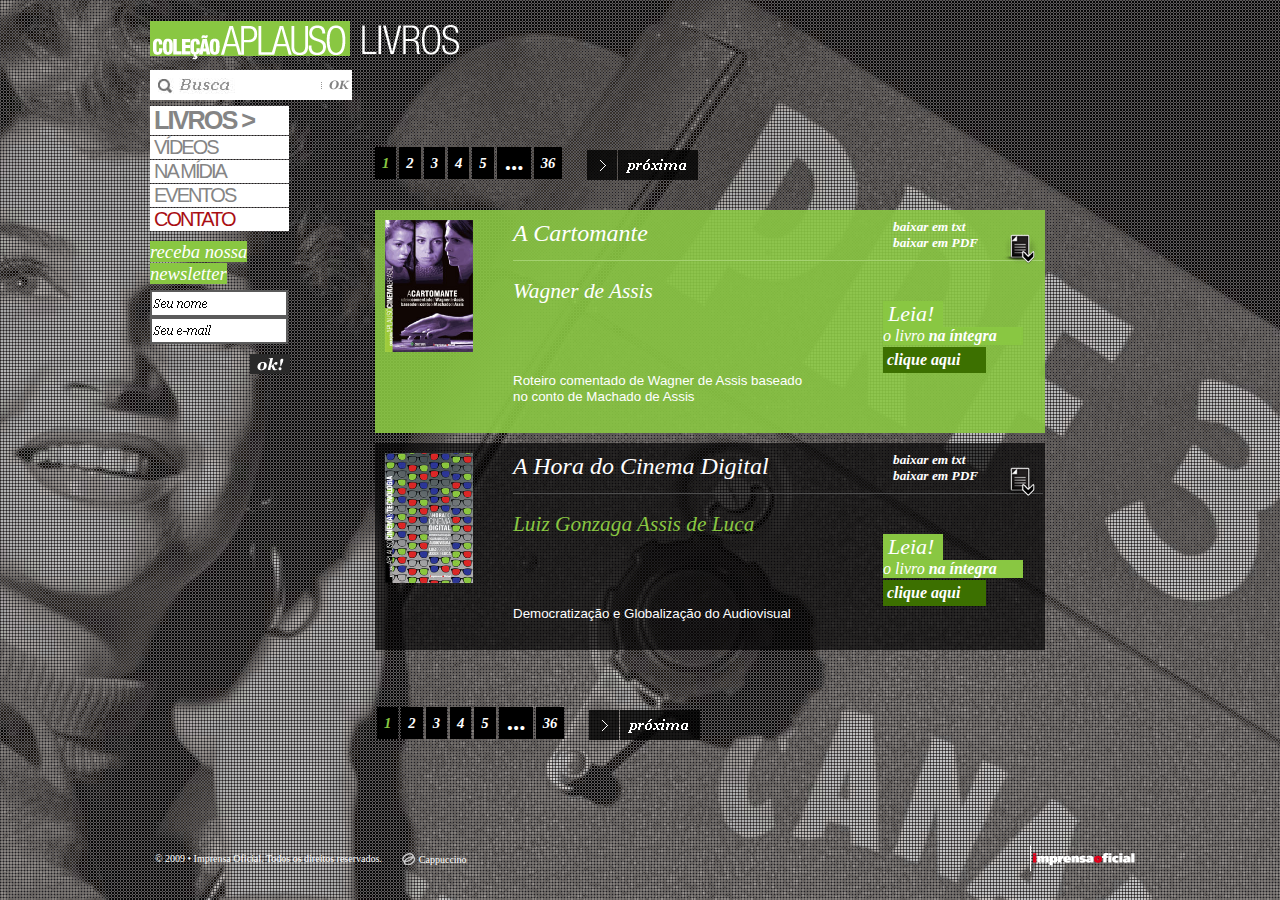
==== commit f62e41ed: "Update lista-livros.html" ====
--- a/lista-livros.html
+++ b/lista-livros.html
@@ -95,7 +95,7 @@
     <div class="reticula">
         <!-- inicio RETICULA -->
         <div id="page_center">
-            <div class="banner_pagina_verde"><a href="home.html"><img class="topo-verde" src="content/images/topo-verde.png"></a>
+            <div class="banner_pagina_verde"><a href="index.html"><img class="topo-verde" src="content/images/topo-verde.png"></a>
                 <img class="topo-livros" src="content/images/topo-livros.png"></div>
             <!-- banner/titulo da pagina ######################### -->
 
@@ -276,4 +276,4 @@
     <!-- fim RETICULA -->
 </body>
 
-</html>+</html>
